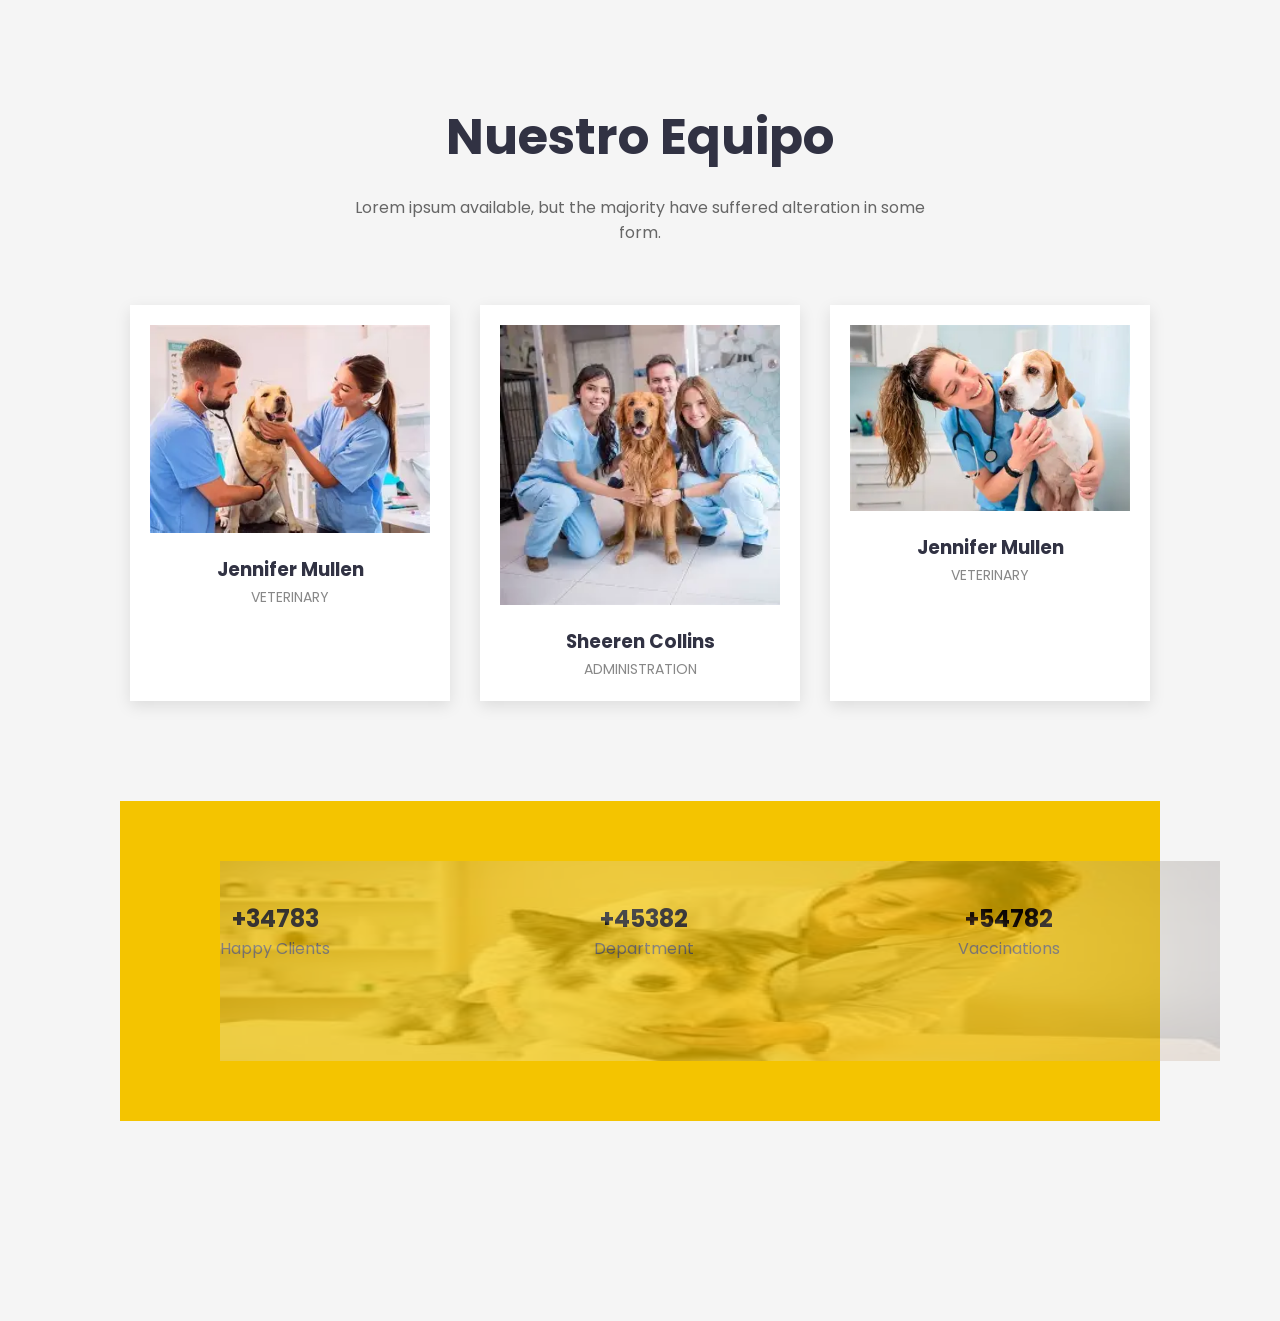
==== about.html @ 32f95687 "cambios de la segunda parte" ====
<!DOCTYPE html>
<html lang="es">
<head>
    <meta charset="UTF-8">
    <meta name="viewport" content="width=device-width, initial-scale=1.0">
    <title>PIGAP</title>
    <link rel="stylesheet" href="about.css">

    <link href="https://fonts.googleapis.com/css2?family=Poppins:wght@300;400;500;600;700&display=swap" rel="stylesheet">
</head>
<body>

<section class="team">

    <div class="container">

        <h1>Nuestro Equipo</h1>

        <p>
            Lorem ipsum available, but the majority have
            suffered alteration in some form.
        </p>

        <div class="team-content">

            <div class="card">
                <img src="img/v1.webp" alt="">
                <h3>Jennifer Mullen</h3>
                <span>VETERINARY</span>
            </div>

            <div class="card">
                <img src="img/v2.webp" alt="">
                <h3>Sheeren Collins</h3>
                <span>ADMINISTRATION</span>
            </div>

            <div class="card">
                <img src="img/v3.webp" alt="">
                <h3>Jennifer Mullen</h3>
                <span>VETERINARY</span>
            </div>

        </div>

    </div>
    <section class="stats">
        <img class="opaco" src="img/images.jpg" alt="pene">

        <div class="stat-item">
         <h2>+34783</h2>
        <p>Happy Clients</p>
        </div>

    <div class="stat-item">
        <h2>+45382</h2>
        <p>Department</p>
    </div>

  <div class="stat-item">
        <h2>+54782</h2>
        <p>Vaccinations</p>
  </div>
</section>


</section>

</body>
</html>
---- about.css ----
*{
    margin:0;
    padding:0;
    box-sizing:border-box;
}

body{
    font-family:'Poppins',sans-serif;
    background:#f5f5f5;
}

.container{
    max-width:1200px;
    margin:0 auto;
}

.team{
    padding:100px 20px;
    text-align:center;
}

.team h1{
    font-size:50px;
    color:#313243;
    margin-bottom:20px;
}

.team p{
    max-width:600px;
    margin:0 auto 60px;
    color:#666;
}

.team-content{
    display:flex;
    justify-content:center;
    gap:30px;
    flex-wrap:wrap;
}

.card{
    background:white;
    padding:20px;
    width:320px;
    box-shadow:0 5px 15px rgba(0,0,0,.1);
}

.card img{
    width:100%;
}

.card h3{
    margin-top:15px;
    color:#313243;
}

.card span{
    color:#888;
    font-size:14px;
}

@media(max-width:768px){

    .team h1{
        font-size:35px;
    }

    .card{
        width:100%;
    }

}
h2{
    z-index:3;
}
.stats{
    display: flex;
    margin: 100px; 
    padding: 100px;
    background-color: #f4c400;
    align-items: center;
    justify-content: space-between;
    z-index:1;
    position: relative;
}
.opaco{
    width:   1000px;
    height: 200px;
    opacity: 0.3;
    z-index: 2;
    position: absolute;
}
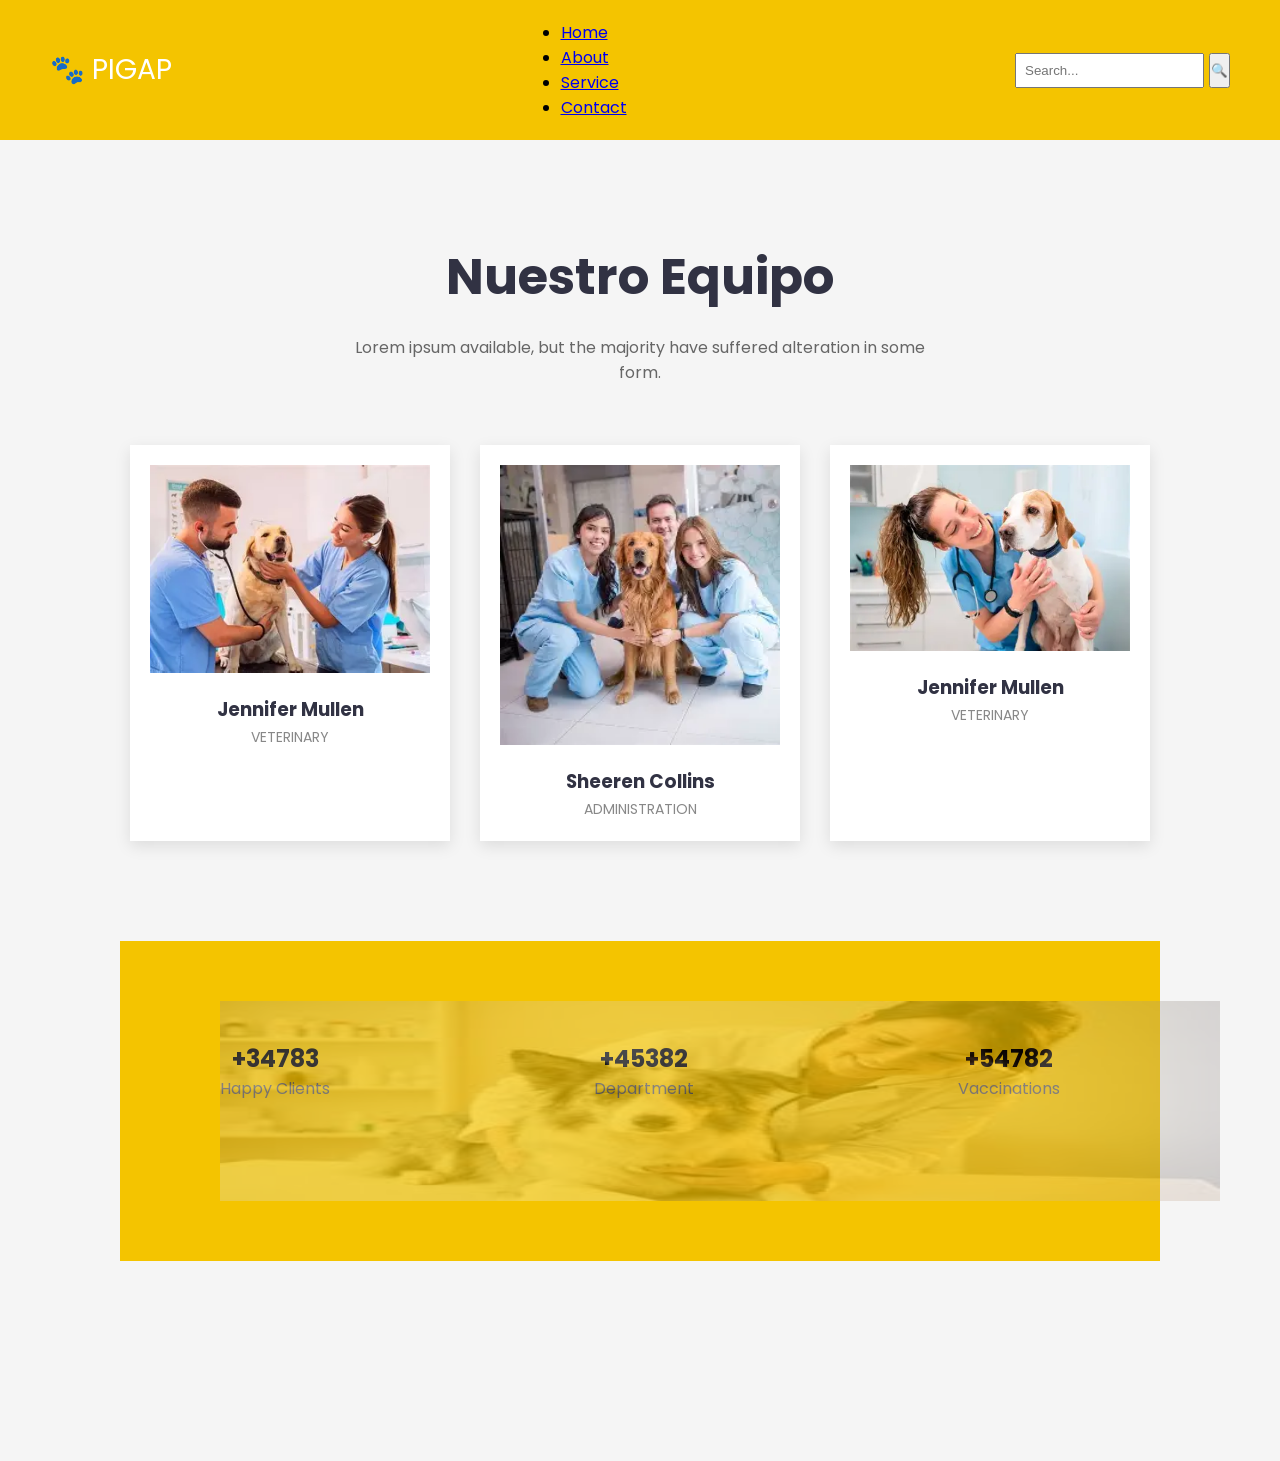
==== commit bea9f658: "se agrego la barra del menu" ====
--- a/about.html
+++ b/about.html
@@ -9,6 +9,30 @@
     <link href="https://fonts.googleapis.com/css2?family=Poppins:wght@300;400;500;600;700&display=swap" rel="stylesheet">
 </head>
 <body>
+
+    <header>  
+        <div class="menu container">
+
+            <div class="logo">
+                🐾 PIGAP
+            </div>
+
+            <nav class="navbar">
+                <ul>
+                    <li><a href="#">Home</a></li>
+                    <li><a href="#">About</a></li>
+                    <li><a href="#">Service</a></li>
+                    <li><a href="#">Contact</a></li>
+                </ul>
+            </nav>
+
+            <div class="search">
+                <input type="text" placeholder="Search...">
+                <button>🔍</button>
+            </div>
+
+        </div>
+        </header>  
 
 <section class="team">
 
@@ -45,7 +69,7 @@
 
     </div>
     <section class="stats">
-        <img class="opaco" src="img/images.jpg" alt="pene">
+        <img class="opaco" src="img/images.jpg" alt="">
 
         <div class="stat-item">
          <h2>+34783</h2>
--- a/about.css
+++ b/about.css
@@ -7,6 +7,46 @@
 body{
     font-family:'Poppins',sans-serif;
     background:#f5f5f5;
+}
+
+header{
+    background-color: #f4c400;
+    padding: 20px 50px;
+}
+
+.menu{
+    display: flex;
+    justify-content: space-between;
+    align-items: center;
+}
+
+.nav-links{
+    display: flex;
+    list-style: none;
+    gap: 30px;
+    margin: 0;
+    padding: 0;
+}
+
+.nav-links a{
+    text-decoration: none;
+    color: white;
+    font-size: 20px;
+    font-weight: bold;
+}
+
+.logo{
+    color: white;
+    font-size: 28px;
+}
+
+.search{
+    display: flex;
+    gap: 5px;
+}
+
+.search input{
+    padding: 8px;
 }
 
 .container{
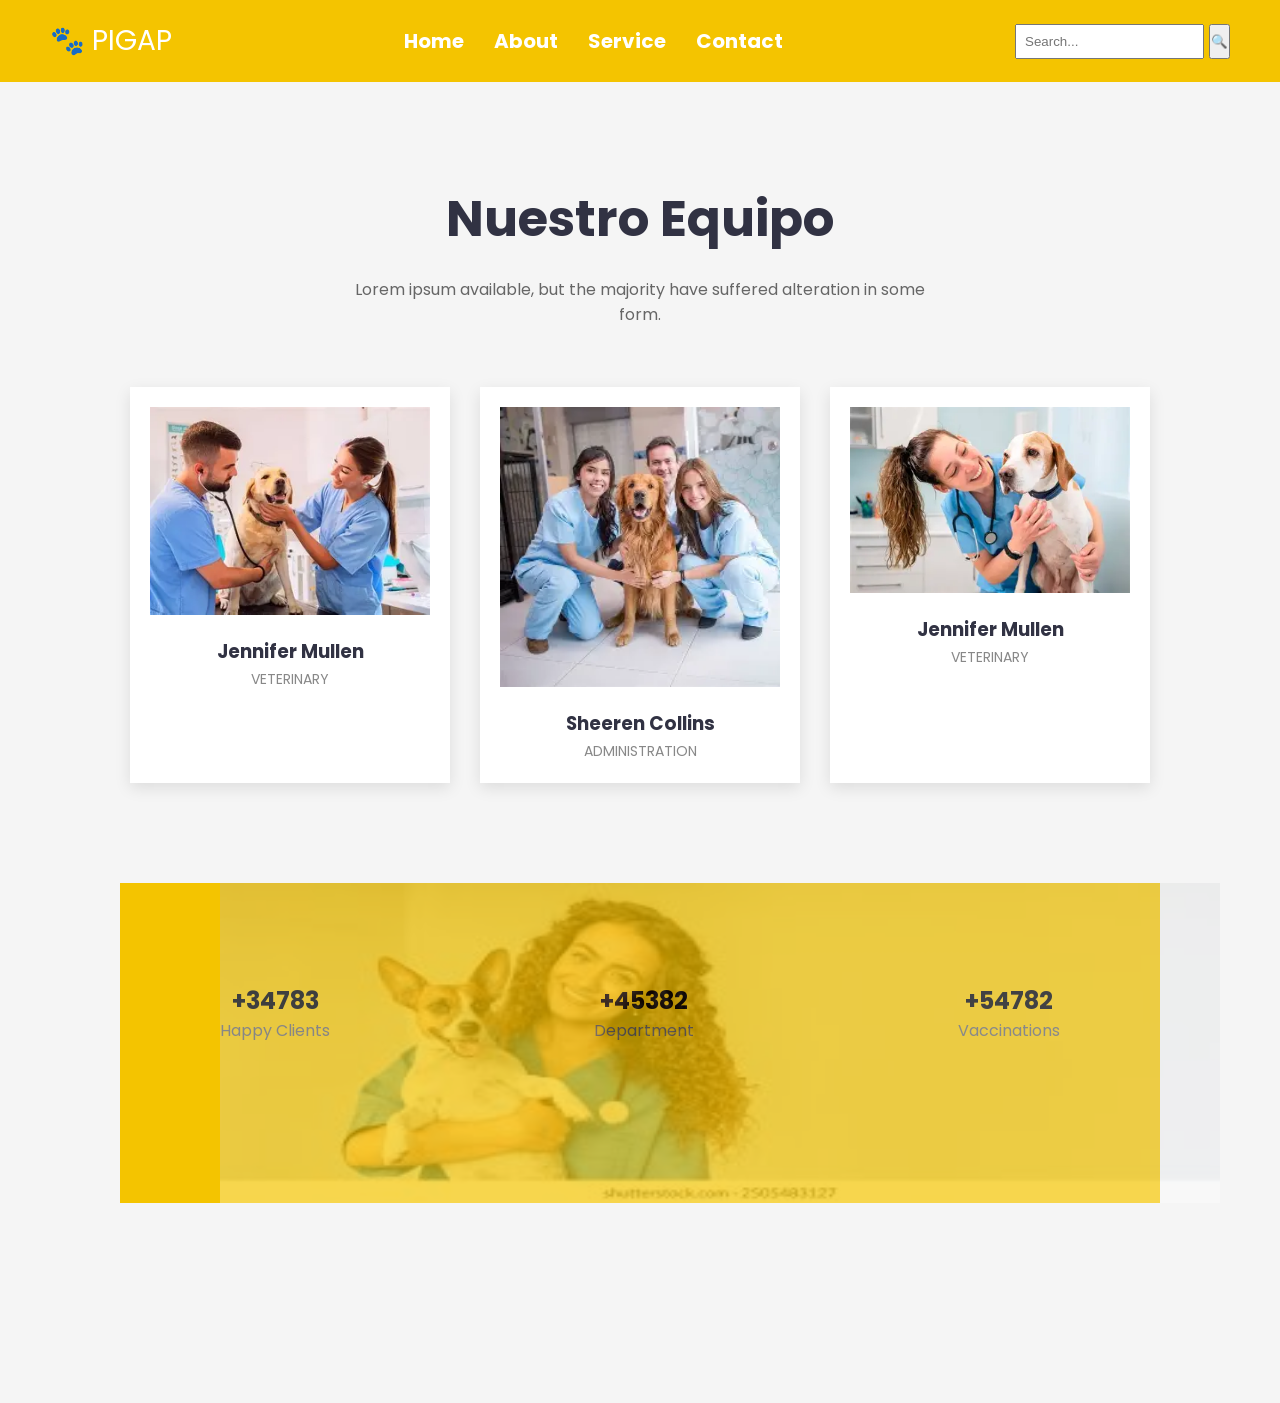
==== commit a937945d: "barra de menu completada" ====
--- a/about.html
+++ b/about.html
@@ -10,29 +10,27 @@
 </head>
 <body>
 
-    <header>  
-        <div class="menu container">
+    <header>
+    <nav class="menu">
 
-            <div class="logo">
-                🐾 PIGAP
-            </div>
+        <div class="logo">
+            🐾 PIGAP
+        </div>
 
-            <nav class="navbar">
-                <ul>
-                    <li><a href="#">Home</a></li>
-                    <li><a href="#">About</a></li>
-                    <li><a href="#">Service</a></li>
-                    <li><a href="#">Contact</a></li>
-                </ul>
-            </nav>
+        <ul class="nav-links">
+            <li><a href="#">Home</a></li>
+            <li><a href="#">About</a></li>
+            <li><a href="#">Service</a></li>
+            <li><a href="#">Contact</a></li>
+        </ul>
 
-            <div class="search">
-                <input type="text" placeholder="Search...">
-                <button>🔍</button>
-            </div>
+        <div class="search">
+            <input type="text" placeholder="Search...">
+            <button>🔍</button>
+        </div>
 
-        </div>
-        </header>  
+    </nav>
+</header>
 
 <section class="team">
 
@@ -69,7 +67,7 @@
 
     </div>
     <section class="stats">
-        <img class="opaco" src="img/images.jpg" alt="">
+        <img class="opaco" src="img/veterinaria stats.jpg" alt="">
 
         <div class="stat-item">
          <h2>+34783</h2>
@@ -85,7 +83,7 @@
         <h2>+54782</h2>
         <p>Vaccinations</p>
   </div>
-</section>
+    </section>
 
 
 </section>
--- a/about.css
+++ b/about.css
@@ -125,7 +125,7 @@
 }
 .opaco{
     width:   1000px;
-    height: 200px;
+    height: 320px;
     opacity: 0.3;
     z-index: 2;
     position: absolute;
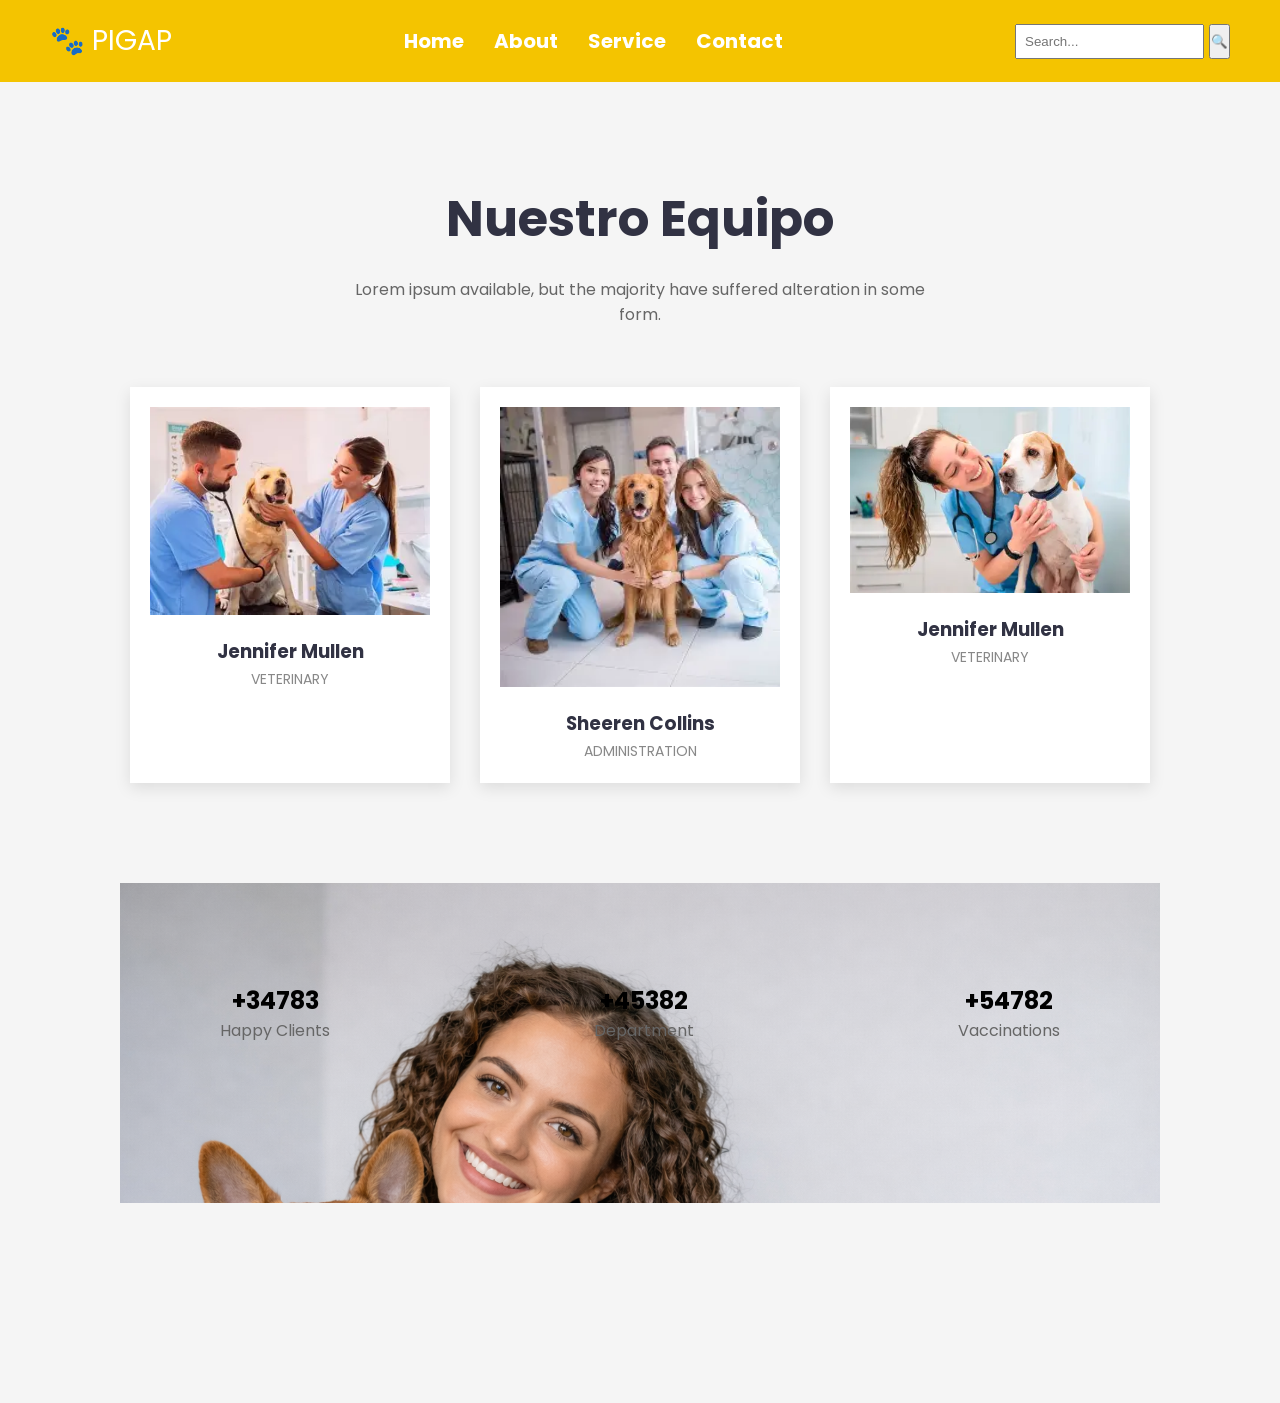
==== commit 191815a1: "Cambios" ====
--- a/about.html
+++ b/about.html
@@ -67,7 +67,6 @@
 
     </div>
     <section class="stats">
-        <img class="opaco" src="img/veterinaria stats.jpg" alt="">
 
         <div class="stat-item">
          <h2>+34783</h2>
--- a/about.css
+++ b/about.css
@@ -122,11 +122,8 @@
     justify-content: space-between;
     z-index:1;
     position: relative;
+    background-image: url("img/imagen_stast.png");
+    background-repeat: no-repeat;
+    background-size: 100%;
 }
-.opaco{
-    width:   1000px;
-    height: 320px;
-    opacity: 0.3;
-    z-index: 2;
-    position: absolute;
-}+
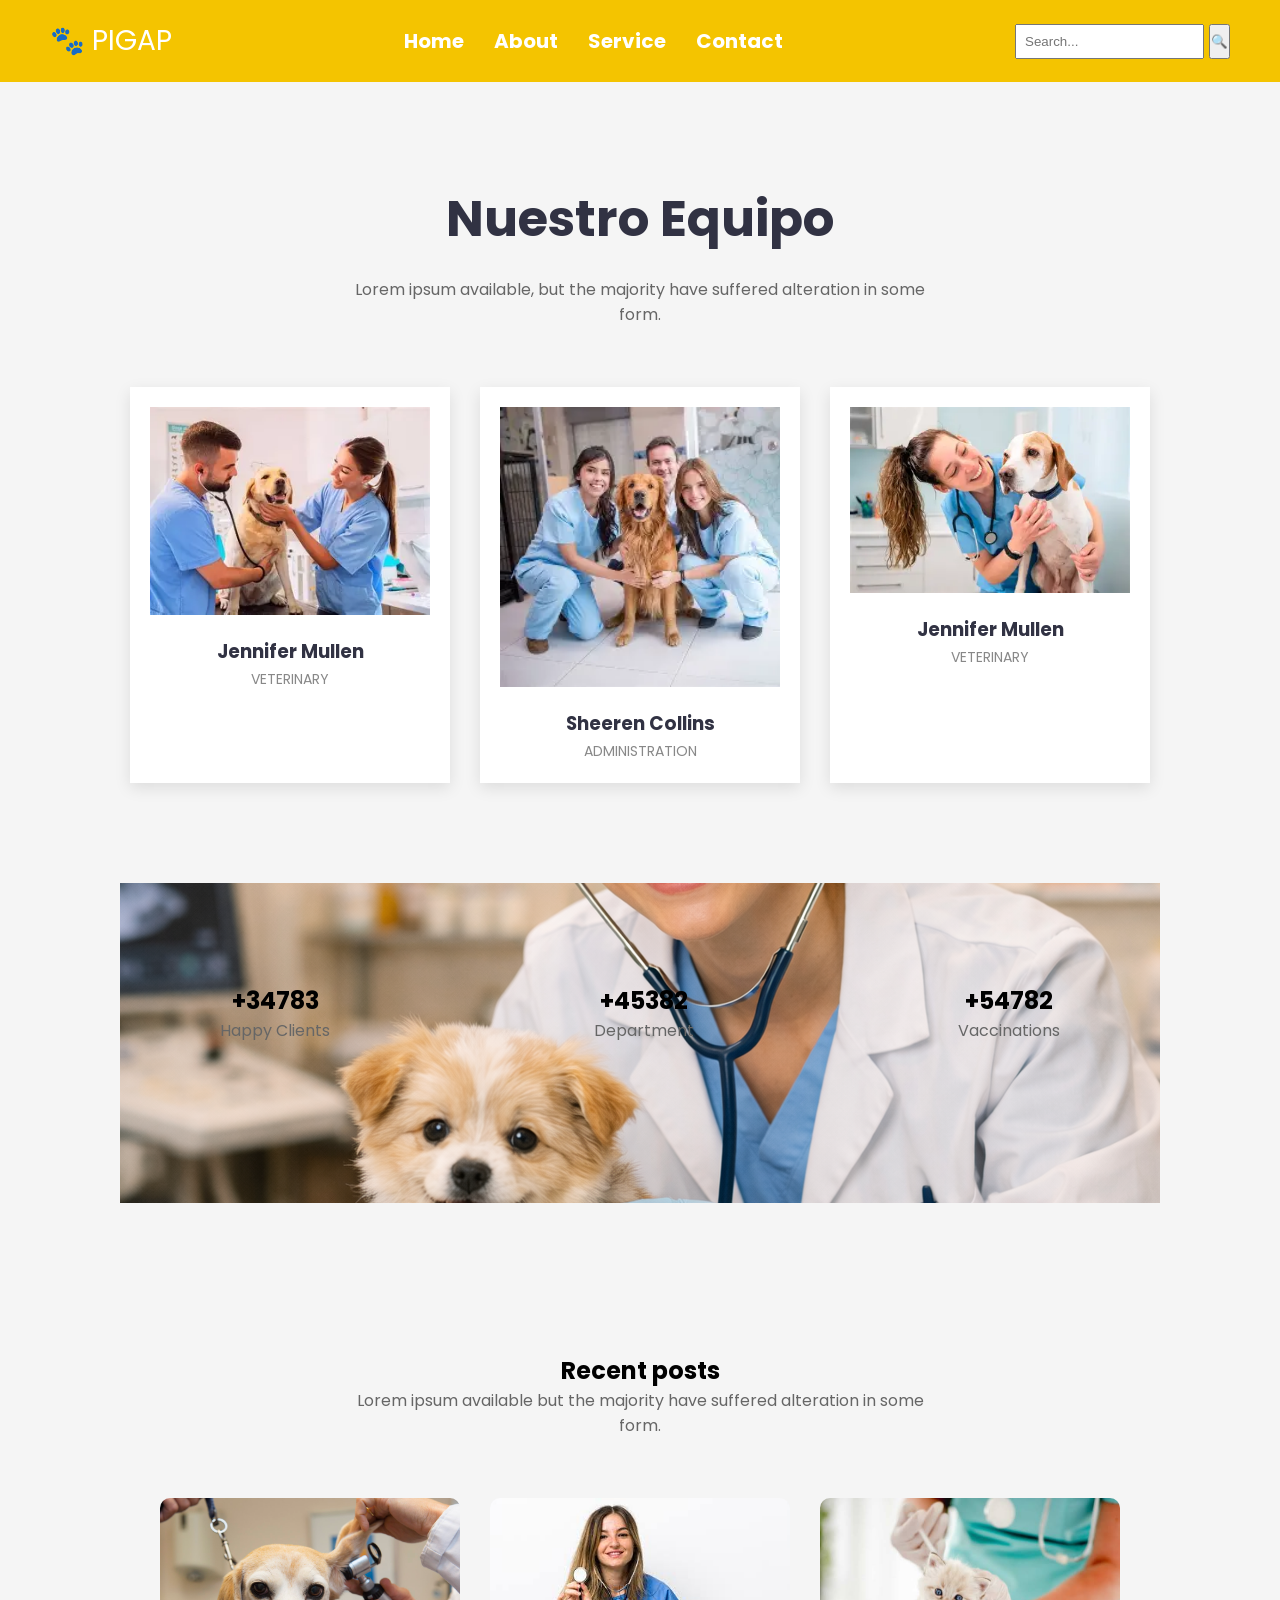
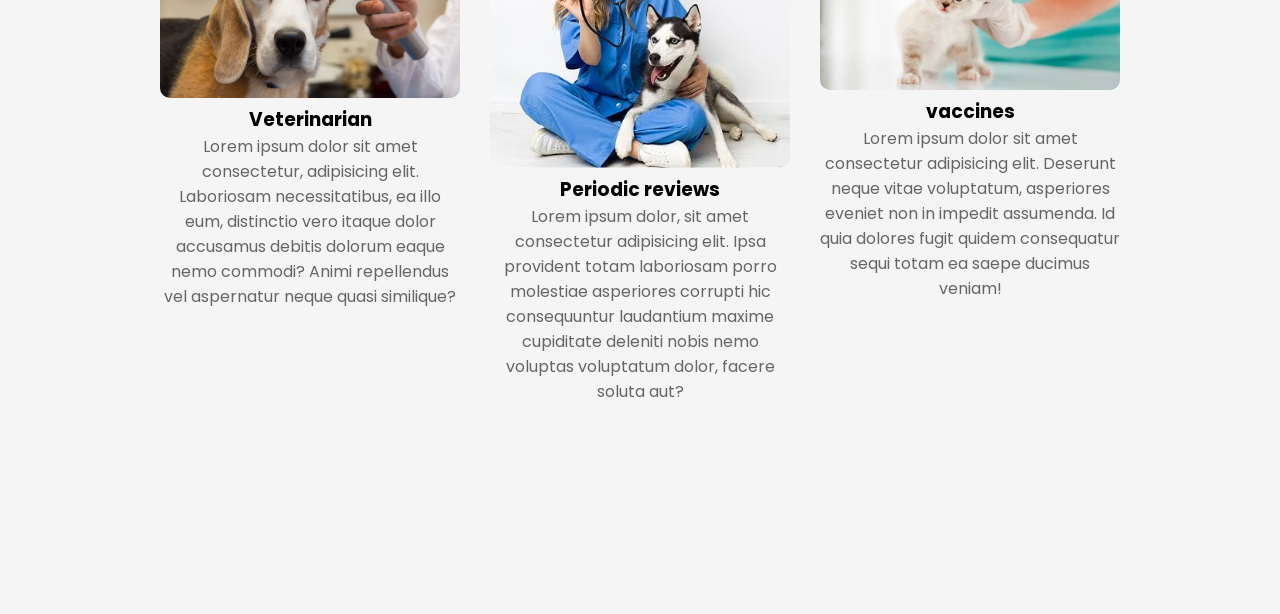
==== commit 110083e0: "Cambio de imagen stats y se agrego el apartado de posteos recientes" ====
--- a/about.html
+++ b/about.html
@@ -83,9 +83,51 @@
         <p>Vaccinations</p>
   </div>
     </section>
+     <main class="services">
 
+        <div class="services-content container">
 
-</section>
+            <h2> Recent posts </h2>
+
+            <p>
+                Lorem ipsum available but the majority have
+                suffered alteration in some form.
+            </p>
+
+            <div class="services-group">
+
+                <div class="service">
+
+                    <img src="img/ve1.jpg" alt="">
+
+                    <h3>Veterinarian</h3>
+                    <p>Lorem ipsum dolor sit amet consectetur, adipisicing elit. Laboriosam necessitatibus, ea illo eum, distinctio vero itaque dolor accusamus debitis dolorum eaque nemo commodi? Animi repellendus vel aspernatur neque quasi similique?</p>
+
+                </div>
+
+                <div class="service">
+
+                    <img src="img/ve2.jpg" alt="">
+
+                    <h3> Periodic reviews </h3>
+                    <p>Lorem ipsum dolor, sit amet consectetur adipisicing elit. Ipsa provident totam laboriosam porro molestiae asperiores corrupti hic consequuntur laudantium maxime cupiditate deleniti nobis nemo voluptas voluptatum dolor, facere soluta aut?</p>
+
+                </div>
+
+                <div class="service">
+
+                    <img src="img/ve3.jpg" alt="">
+
+                    <h3> vaccines </h3>
+                    <p>Lorem ipsum dolor sit amet consectetur adipisicing elit. Deserunt neque vitae voluptatum, asperiores eveniet non in impedit assumenda. Id quia dolores fugit quidem consequatur sequi totam ea saepe ducimus veniam!</p>
+
+                </div>
+
+            </div>
+
+        </div>
+
+    </main>
 
 </body>
 </html>
--- a/about.css
+++ b/about.css
@@ -109,7 +109,21 @@
         width:100%;
     }
 
+    .services-group {
+        flex-direction: column;
+        align-items: center;
+    }
+
+    .service {
+        width: 100%;
+    }
+    .stats{
+        flex-direction: column;
+        align-items: center;
+    }
 }
+
+
 h2{
     z-index:3;
 }
@@ -122,8 +136,33 @@
     justify-content: space-between;
     z-index:1;
     position: relative;
-    background-image: url("img/imagen_stast.png");
+    background-image: url("img/estadisticas.png");
     background-repeat: no-repeat;
-    background-size: 100%;
+    background-position: center;
+    background-color: #f4c400;
 }
 
+ .services{
+        padding: 50px 30px;
+    }
+
+    .services-content p{
+        width: 100%;
+    }
+
+   .services-group {
+    display: flex;             
+    justify-content: center;    
+    gap: 30px;                  
+    flex-wrap: wrap;          
+}
+
+.service {
+    width: 300px;          
+    text-align: center;         
+}
+
+.service img {
+    width: 100%;                
+    border-radius: 10px;        
+}
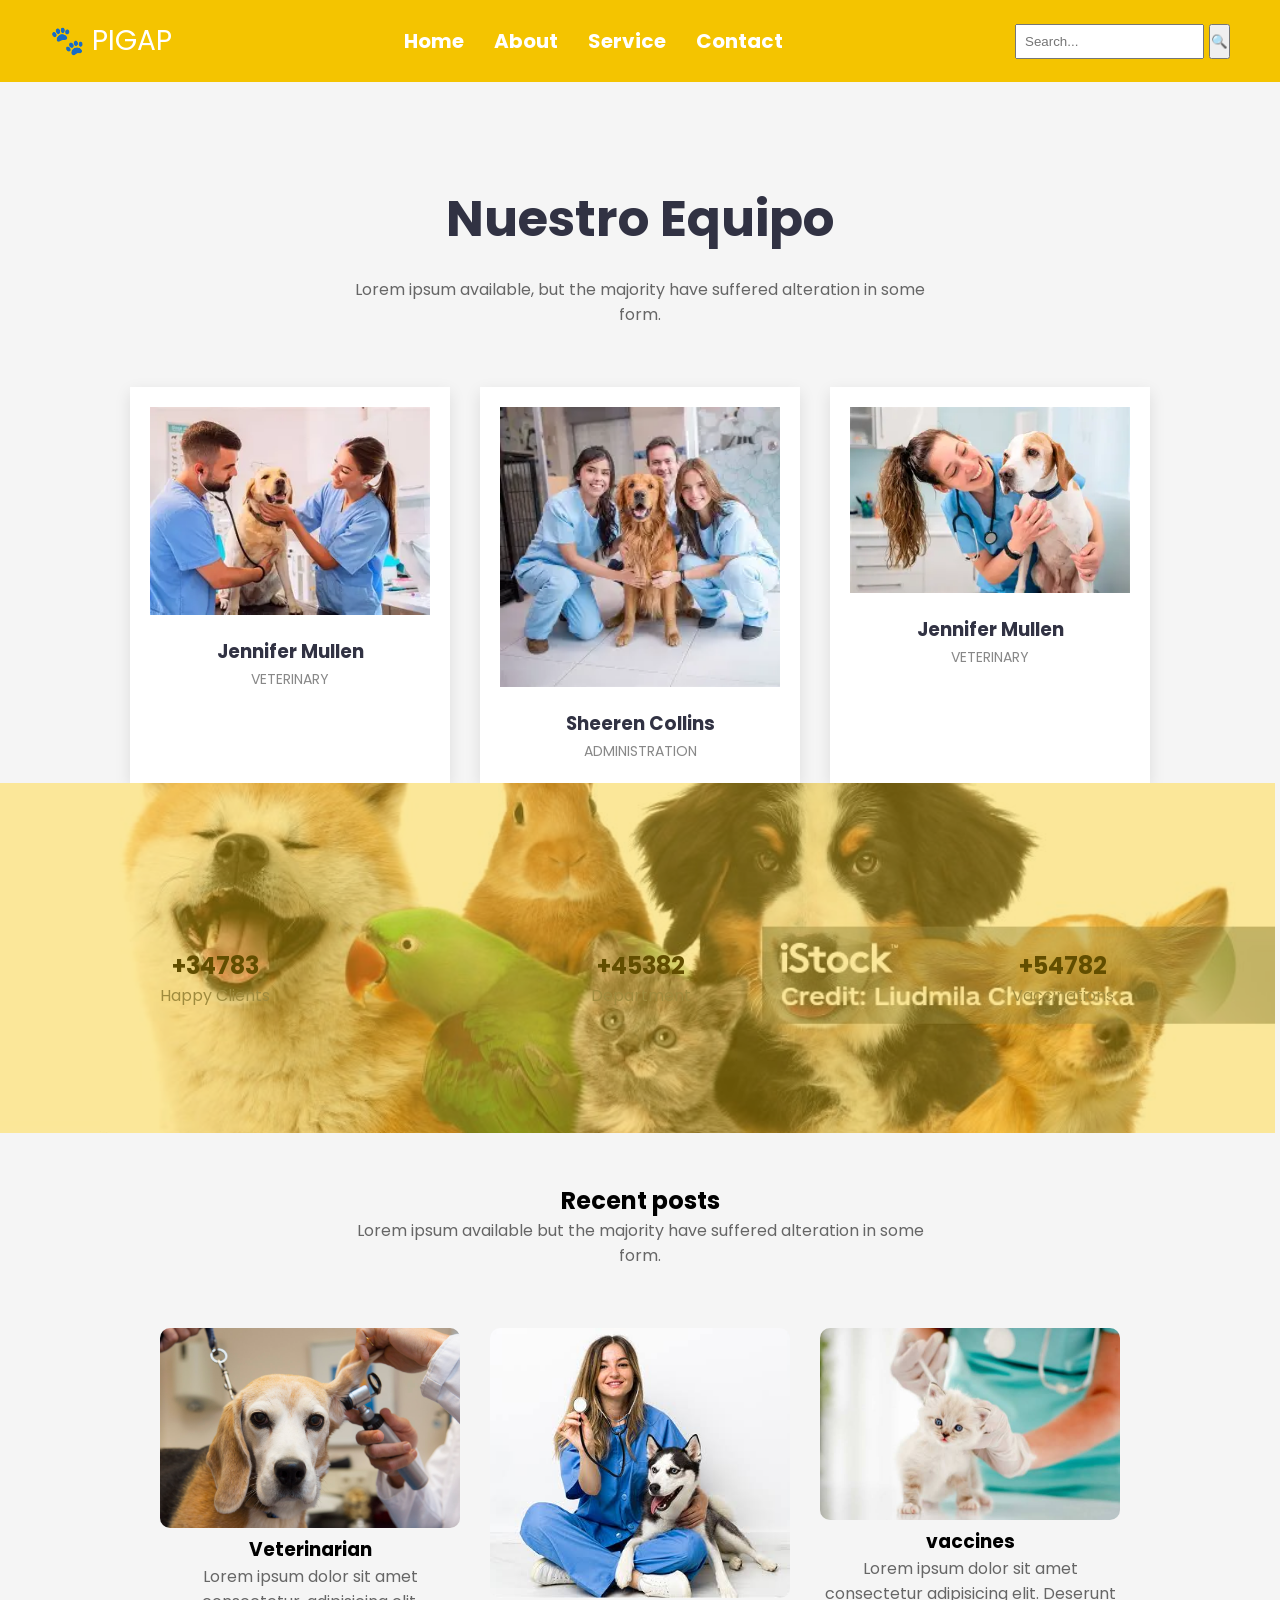
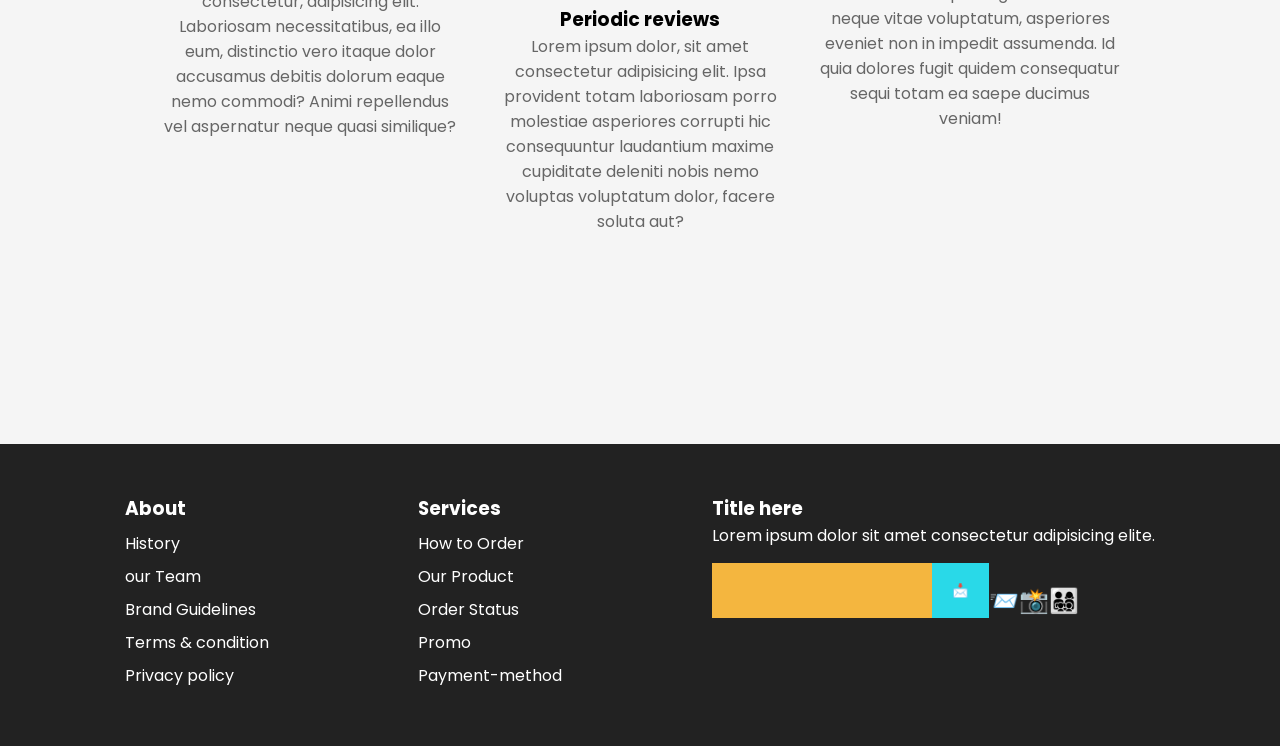
==== commit e26cf55e: "pie de pagina y comclusion de mi parte" ====
--- a/about.html
+++ b/about.html
@@ -128,6 +128,42 @@
         </div>
 
     </main>
+</section>
+</main>
+<footer>
+    <div class="columna">
+        <h3>About</h3>
+        <ul>
+            <li>History</li>
+            <li>our Team</li>
+            <li>Brand Guidelines</li>
+            <li>Terms & condition</li>
+            <li>Privacy policy</li>
+        </ul>
+    </div>   
+     <div class="columna">
+        <h3>Services</h3>
+        <ul>
+            <li>How to Order</li>
+            <li>Our Product</li>
+            <li>Order Status</li>
+            <li>Promo</li>
+            <li>Payment-method</li>
+        </ul>
+        </div>
+        <div class="columna">
+            <h3>Title here</h3>
+            <p>Lorem ipsum dolor sit amet consectetur adipisicing elite.</p>
 
+            <div class="correo">
+                <input type="email">
+                <button>📩</button>
+                <Div class="redes">
+                    📨📸👨‍👩‍👧‍👦
+
+                </Div>
+            </div>
+        </div>
+</footer>
 </body>
 </html>
--- a/about.css
+++ b/about.css
@@ -128,21 +128,42 @@
     z-index:3;
 }
 .stats{
-    display: flex;
-    margin: 100px; 
-    padding: 100px;
+    display: grid;
+    grid-template-columns: auto auto auto;
     background-color: #f4c400;
     align-items: center;
-    justify-content: space-between;
-    z-index:1;
     position: relative;
-    background-image: url("img/estadisticas.png");
+    background-image: url("img/mas.jpg");
+    background-size: cover;
     background-repeat: no-repeat;
     background-position: center;
     background-color: #f4c400;
-}
-
- .services{
+    width: 102.8%;
+    height: 350px;
+    margin-left: -20px;
+    background-position: 0 -200px;
+    z-index: 2;
+}
+
+
+.stat-item{
+    margin-top: 100px;
+    width: 100%;
+}
+
+.stats::before {
+    content: "";
+    position: absolute;
+    top: 0;
+    left: 0;
+    width: 100%;
+    height: 100%;
+    background: #f4c400;  
+    opacity: 0.4;        
+    z-index: 1;
+}
+
+.services{
         padding: 50px 30px;
     }
 
@@ -150,7 +171,7 @@
         width: 100%;
     }
 
-   .services-group {
+.services-group {
     display: flex;             
     justify-content: center;    
     gap: 30px;                  
@@ -166,3 +187,45 @@
     width: 100%;                
     border-radius: 10px;        
 }
+footer{
+    background:#222;
+    color:white;
+    display:flex;
+    justify-content:space-around;
+    padding:50px;
+}
+
+.columna ul{
+    list-style:none;
+    padding:0;
+    cursor: pointer;
+}
+
+.columna li{
+    margin:8px 0;
+}
+
+.correo{
+    display:flex;
+    margin-top:15px;
+}
+
+.correo input{
+    width:220px;
+    padding:10px;
+    border:none;
+    background:#f4b63f;
+}
+
+.correo button{
+    padding:10px 20px;
+    border:none;
+    background:#29d9e8;
+    color:white;
+    cursor:pointer;
+}
+
+.redes{
+    margin-top:20px;
+    font-size:24px;
+}
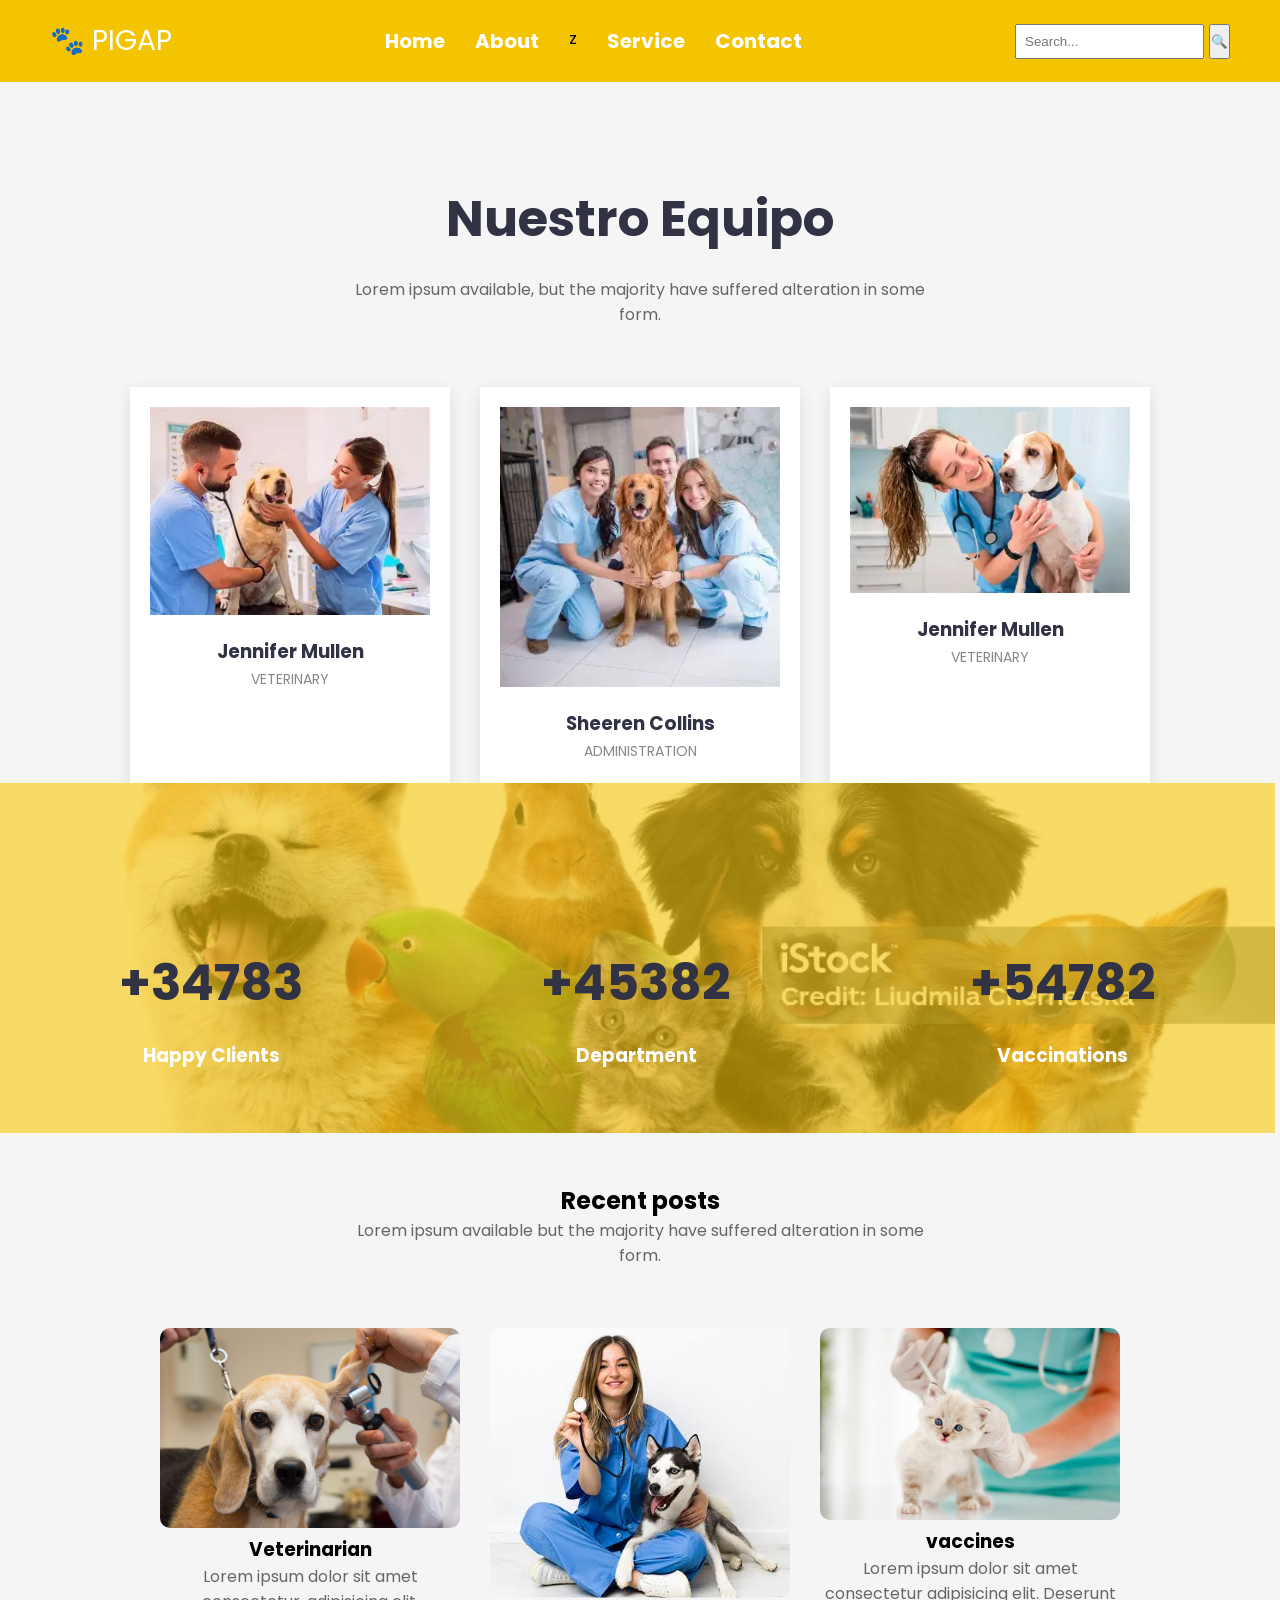
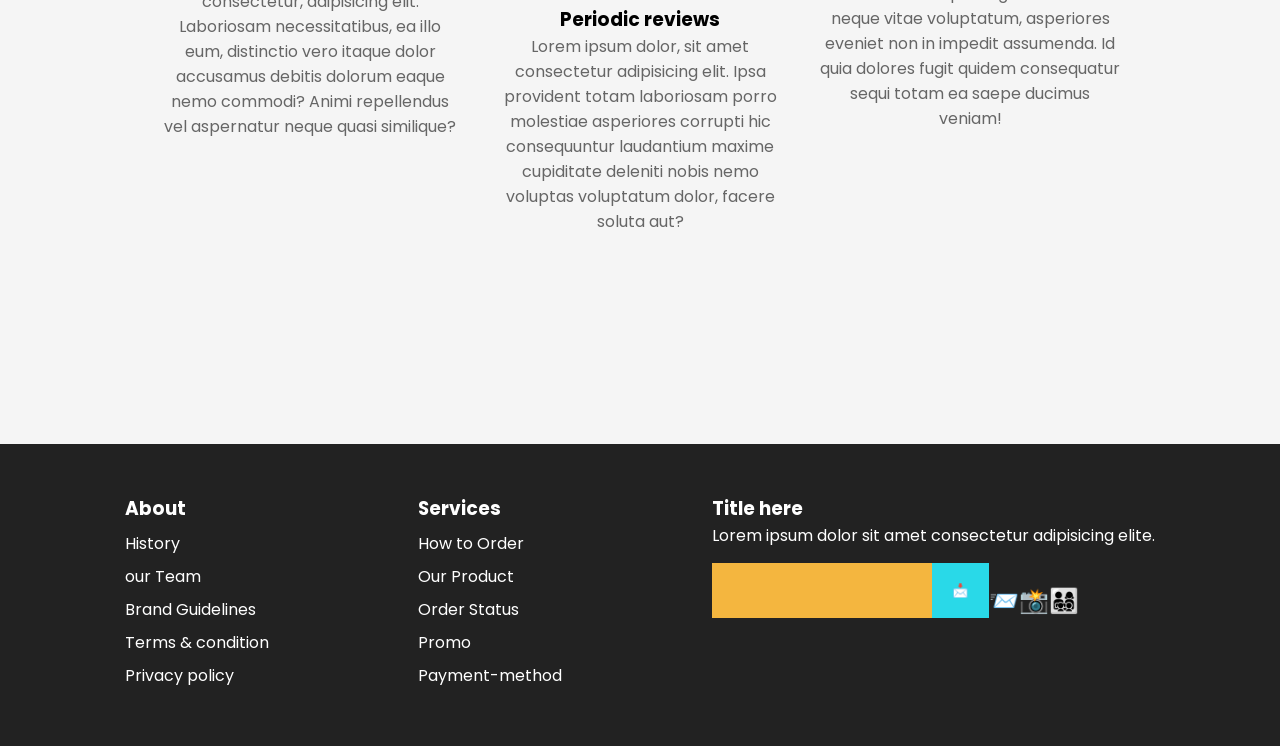
==== commit 8e7e2520: "subiendo cambios jueves" ====
--- a/about.html
+++ b/about.html
@@ -19,7 +19,7 @@
 
         <ul class="nav-links">
             <li><a href="#">Home</a></li>
-            <li><a href="#">About</a></li>
+            <li><a href="#">About</a></li>z
             <li><a href="#">Service</a></li>
             <li><a href="#">Contact</a></li>
         </ul>
@@ -69,18 +69,18 @@
     <section class="stats">
 
         <div class="stat-item">
-         <h2>+34783</h2>
-        <p>Happy Clients</p>
+         <h1>+34783</h1>
+        <h3>Happy Clients</h3>
         </div>
 
     <div class="stat-item">
-        <h2>+45382</h2>
-        <p>Department</p>
+        <h1>+45382</h1>
+        <h3>Department</h3>
     </div>
 
   <div class="stat-item">
-        <h2>+54782</h2>
-        <p>Vaccinations</p>
+        <h1>+54782</h1>
+        <h3>Vaccinations</h3>
   </div>
     </section>
      <main class="services">
--- a/about.css
+++ b/about.css
@@ -142,13 +142,15 @@
     height: 350px;
     margin-left: -20px;
     background-position: 0 -200px;
-    z-index: 2;
 }
 
 
 .stat-item{
     margin-top: 100px;
     width: 100%;
+    color: white;
+    z-index: 2;
+    align-items: center;
 }
 
 .stats::before {
@@ -159,7 +161,7 @@
     width: 100%;
     height: 100%;
     background: #f4c400;  
-    opacity: 0.4;        
+    opacity: 0.6;        
     z-index: 1;
 }
 
